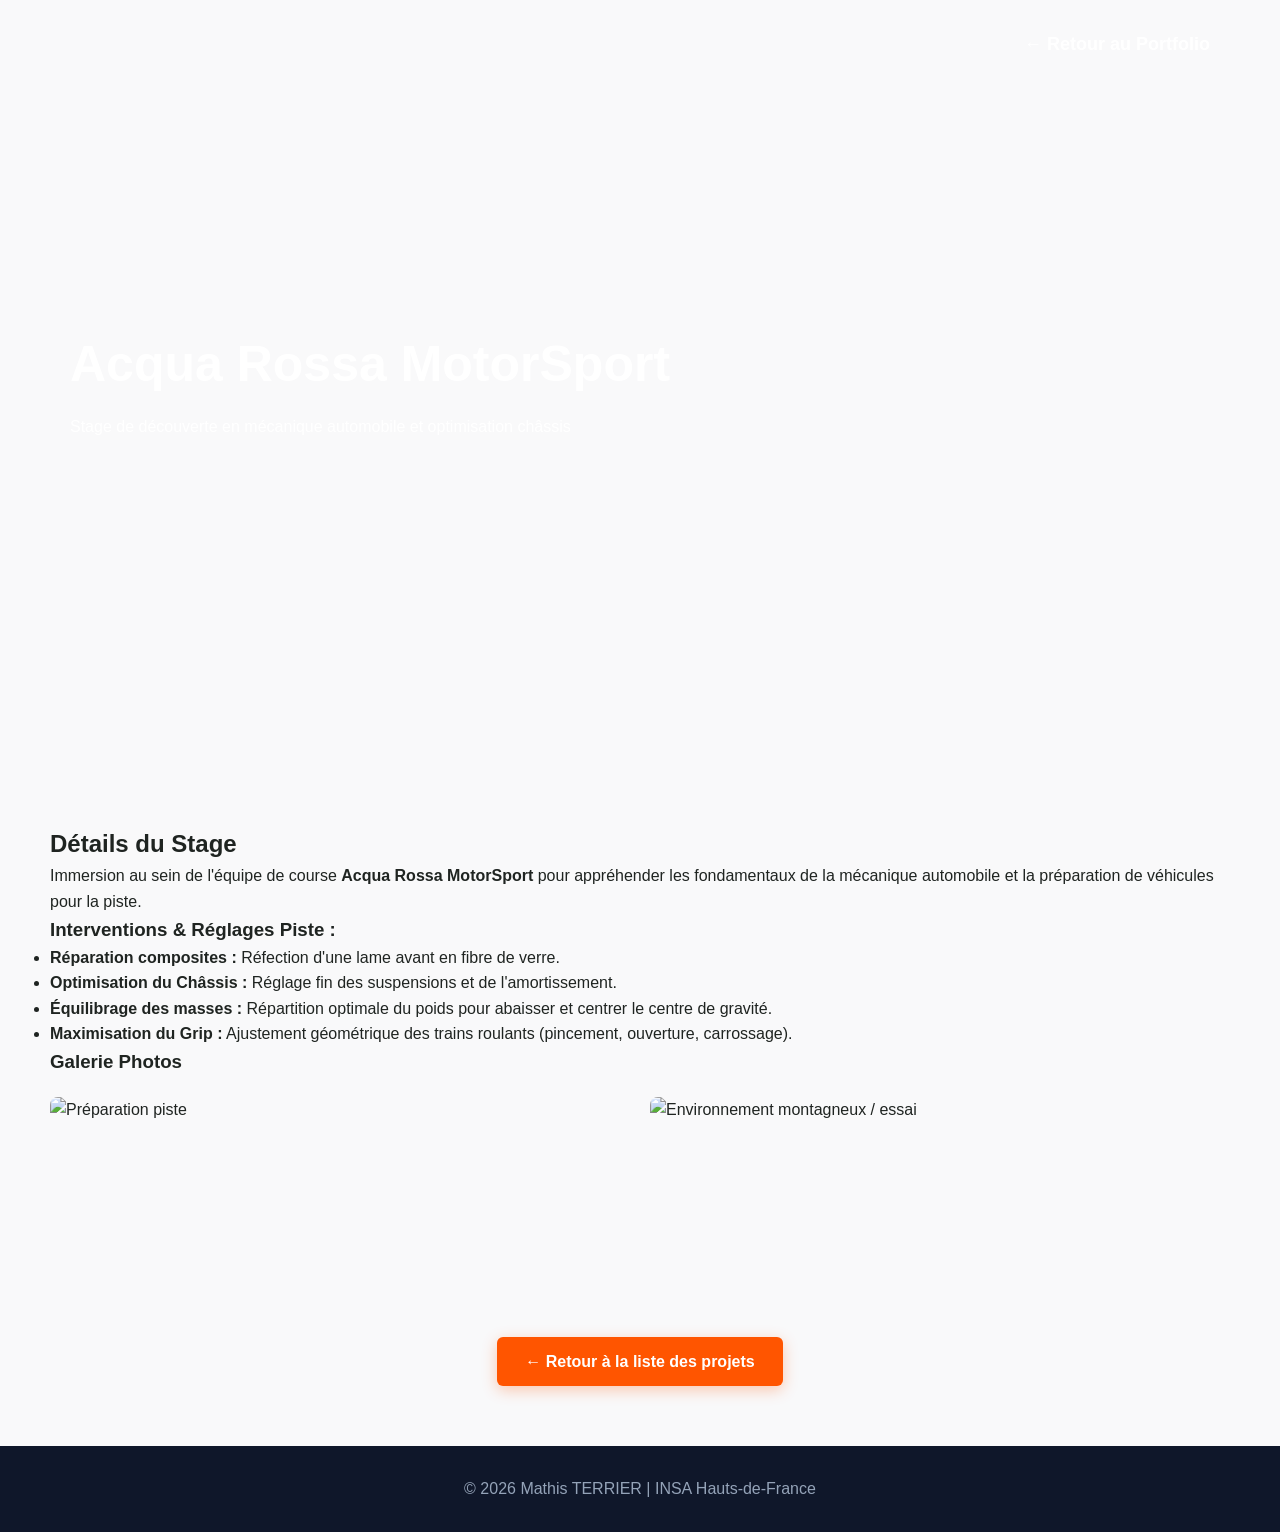
==== experience-acqua-rossa.html @ 952c7c57 "MaJ+correction" ====
<!DOCTYPE html>
<html lang="fr">
<head>
  <meta charset="UTF-8" />
  <meta name="viewport" content="width=device-width, initial-scale=1.0" />
  <title>Stage Acqua Rossa MotorSport - Mathis Terrier</title>
  <link rel="stylesheet" href="index.css" />
</head>
<body>

  <header class="header header--small">
    <div class="row">
      <nav class="nav">
        <ul class="nav__items">
          <li class="nav__item"><a href="index.html" class="nav__link">&larr; Retour au Portfolio</a></li>
        </ul>
      </nav>
    </div>
    <div class="header__text-box row">
      <h1 class="heading-primary"><span>Acqua Rossa MotorSport</span></h1>
      <p>Stage de découverte en mécanique automobile et optimisation châssis</p>
    </div>
  </header>

  <main class="row detail-page">
    <section class="detail-content">
      <h2>Détails du Stage</h2>
      <p>
        Immersion au sein de l'équipe de course <strong>Acqua Rossa MotorSport</strong> pour appréhender les fondamentaux de la mécanique automobile et la préparation de véhicules pour la piste.
      </p>

      <h3>Interventions & Réglages Piste :</h3>
      <ul>
        <li><strong>Réparation composites :</strong> Réfection d'une lame avant en fibre de verre.</li>
        <li><strong>Optimisation du Châssis :</strong> Réglage fin des suspensions et de l'amortissement.</li>
        <li><strong>Équilibrage des masses :</strong> Répartition optimale du poids pour abaisser et centrer le centre de gravité.</li>
        <li><strong>Maximisation du Grip :</strong> Ajustement géométrique des trains roulants (pincement, ouverture, carrossage).</li>
      </ul>

      <h3 class="margin-top">Galerie Photos</h3>
      <div class="gallery">
        <img src="gmail_images/PXL_20260227_120809608~2.jpg" alt="Préparation piste" class="gallery__img" />
        <img src="gmail_images/PXL_20260227_120746031.jpg" alt="Environnement montagneux / essai" class="gallery__img" />
      </div>

      <div style="margin-top: 40px; text-align: center;">
        <a href="index.html#work" class="btn btn--orange">&larr; Retour à la liste des projets</a>
      </div>
    </section>
  </main>

  <footer class="footer">
    <div class="row">
      <p>&copy; 2026 Mathis TERRIER | INSA Hauts-de-France</p>
    </div>
  </footer>
</body>
</html>
---- index.css ----
:root {
  --racing-orange: #FF5500;
  --racing-orange-hover: #E04800;
  --bg-light: #F9F9FA;
  --bg-card: #FFFFFF;
  --text-dark: #1F2421;
  --text-muted: #555555;
  --border-light: #E2E8F0;
  --shadow: 0 10px 30px rgba(0, 0, 0, 0.08);
  --container-max-width: 1180px;
}

* { margin: 0; padding: 0; box-sizing: border-box; }
html { font-size: 62.5%; scroll-behavior: smooth; }
body { font-size: 1.6rem; font-family: 'HK Grotesk', 'Segoe UI', sans-serif; color: var(--text-dark); background-color: var(--bg-light); line-height: 1.6; }
.row { max-width: var(--container-max-width); margin: 0 auto; padding: 0 2rem; }

/* Header & Fond d'écran pointant vers le dossier images */
.header {
  position: relative;
  background: url('images/PXL 20261026 170956442.PANO.jpg') no-repeat center center / cover;
  min-height: 85vh;
  display: flex;
  flex-direction: column;
  justify-content: space-between;
  padding: 3rem 0 6rem 0;
  color: #ffffff;
}

.header__overlay {
  position: absolute;
  top: 0; left: 0; right: 0; bottom: 0;
  background: linear-gradient(135deg, rgba(15, 23, 42, 0.65), rgba(15, 23, 42, 0.45));
  z-index: 1;
}

.header .row { position: relative; z-index: 2; width: 100%; }
.nav { display: flex; justify-content: flex-end; }
.nav__items { display: flex; list-style: none; align-items: center; gap: 2.5rem; }
.nav__link { color: #ffffff; text-decoration: none; font-weight: 600; font-size: 1.8rem; transition: color 0.3s; }
.nav__link:hover { color: var(--racing-orange); }

.header__text-box { margin-top: auto; margin-bottom: auto; }
.heading-primary span { font-size: 5rem; font-weight: 800; display: block; margin-bottom: 1rem; }
.header__subtitle { font-size: 2.2rem; margin-bottom: 3rem; color: #E2E8F0; }

.btn {
  display: inline-block;
  padding: 1.2rem 2.8rem;
  border-radius: 6px;
  font-weight: 700;
  font-size: 1.6rem;
  text-decoration: none;
  transition: all 0.3s ease;
  cursor: pointer;
  border: none;
}
.btn--orange { background-color: var(--racing-orange); color: #ffffff !important; box-shadow: 0 4px 15px rgba(255, 85, 0, 0.3); }
.btn--orange:hover { background-color: var(--racing-orange-hover); transform: translateY(-2px); }
.btn--outline { border: 2px solid var(--racing-orange); color: var(--racing-orange); background: transparent; }
.btn--lang { background-color: rgba(255, 255, 255, 0.2); color: #fff; border: 1px solid rgba(255, 255, 255, 0.4); padding: 0.6rem 1.4rem; }

.work { padding: 8rem 0; background-color: #ffffff; }
.work h2 { font-size: 3.6rem; margin-bottom: 1rem; text-align: center; }
.section-subtitle { text-align: center; font-size: 1.8rem; color: var(--text-muted); margin-bottom: 5rem; }
.work__boxes { display: grid; grid-template-columns: repeat(auto-fit, minmax(320px, 1fr)); gap: 3rem; }
.work__box { background: var(--bg-card); border: 1px solid var(--border-light); border-radius: 12px; overflow: hidden; box-shadow: var(--shadow); transition: transform 0.3s, box-shadow 0.3s; cursor: pointer; display: flex; flex-direction: column; }
.work__box:hover { transform: translateY(-8px); box-shadow: 0 15px 35px rgba(255, 85, 0, 0.15); border-color: var(--racing-orange); }
.work__text { padding: 2.5rem; flex-grow: 1; }
.work__text h3 { font-size: 2.2rem; margin-bottom: 1rem; color: var(--text-dark); }
.work__list { display: flex; flex-wrap: wrap; gap: 0.8rem; list-style: none; margin: 1.5rem 0; }
.work__list li { background: #F1F5F9; padding: 0.4rem 1rem; border-radius: 4px; font-size: 1.3rem; font-weight: 600; color: #475569; }
.work__links .link__text { color: var(--racing-orange); font-weight: 700; }
.work__image-box img { width: 100%; height: 220px; object-fit: cover; }

.about { padding: 8rem 0; background: #F8FAFC; }
.about__content { display: flex; align-items: center; gap: 5rem; }
.about__photo { width: 280px; height: 340px; object-fit: cover; border-radius: 12px; box-shadow: var(--shadow); border: 4px solid #ffffff; }
.about__btns { margin-top: 2.5rem; display: flex; gap: 1.5rem; }

.detail-page { padding: 6rem 0; }
.gallery { display: grid; grid-template-columns: repeat(auto-fit, minmax(280px, 1fr)); gap: 2rem; margin-top: 2rem; }
.gallery__img { width: 100%; height: 200px; object-fit: cover; border-radius: 8px; }
.pdf-links { display: flex; flex-wrap: wrap; gap: 1.5rem; margin-top: 1.5rem; }
.footer { background: #0F172A; color: #94A3B8; padding: 3rem 0; text-align: center; }
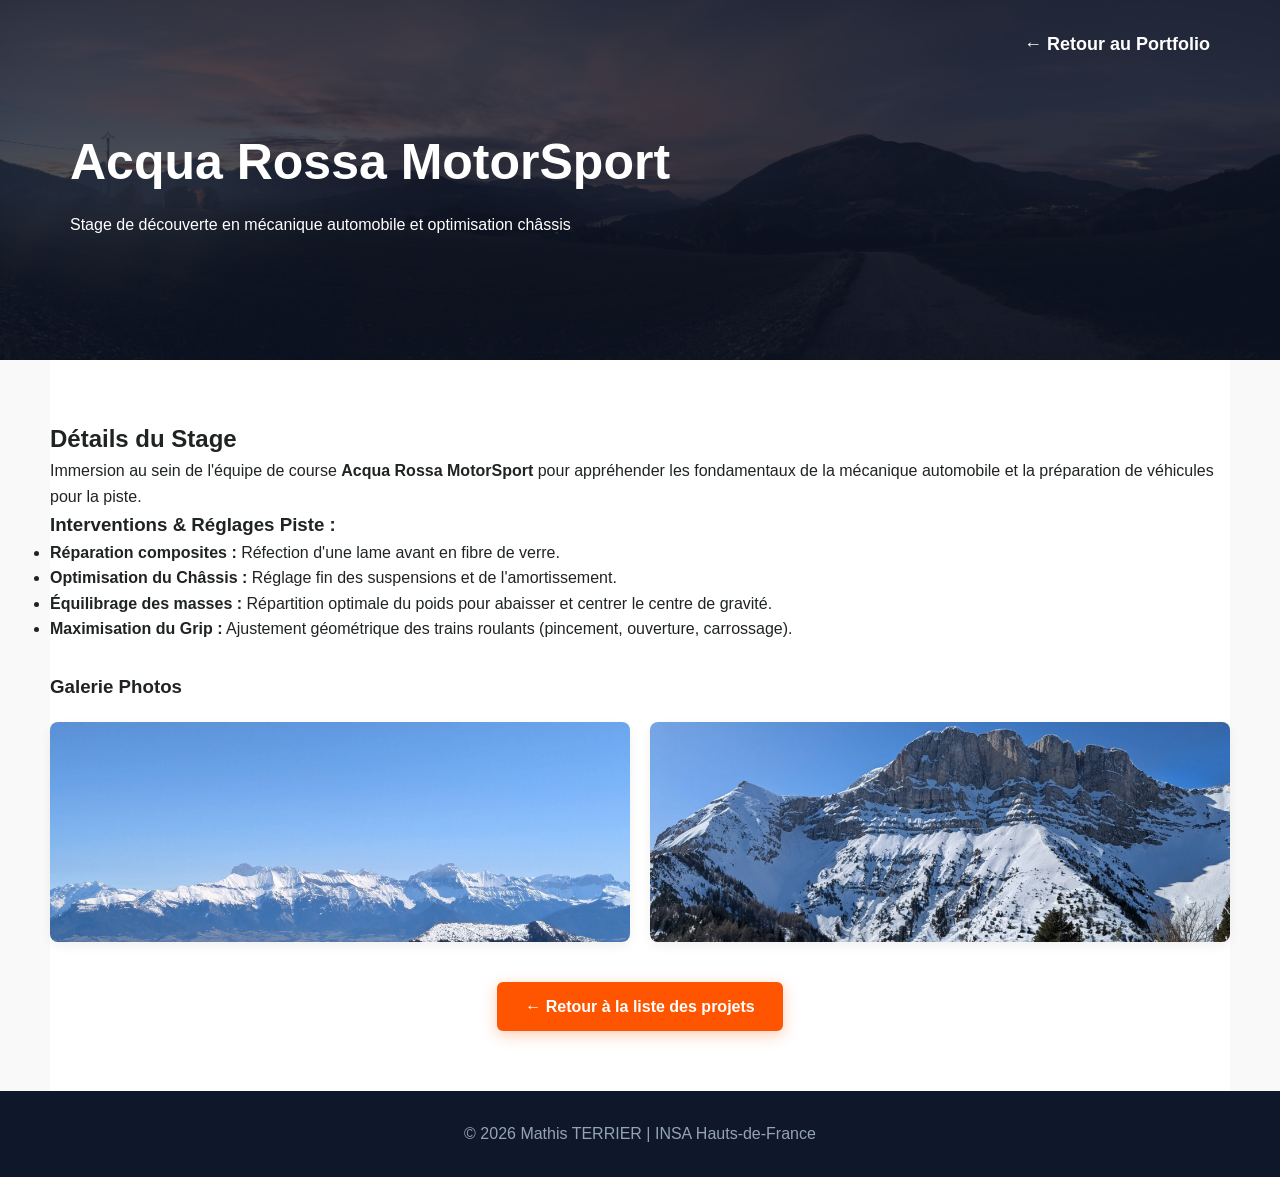
==== commit dd1422f7: "maj3" ====
--- a/experience-acqua-rossa.html
+++ b/experience-acqua-rossa.html
@@ -8,7 +8,8 @@
 </head>
 <body>
 
-  <header class="header header--small">
+  <header class="header header--small" style="min-height: 40vh;">
+    <div class="header__overlay"></div>
     <div class="row">
       <nav class="nav">
         <ul class="nav__items">
@@ -37,10 +38,10 @@
         <li><strong>Maximisation du Grip :</strong> Ajustement géométrique des trains roulants (pincement, ouverture, carrossage).</li>
       </ul>
 
-      <h3 class="margin-top">Galerie Photos</h3>
+      <h3 class="margin-top" style="margin-top: 3rem;">Galerie Photos</h3>
       <div class="gallery">
-        <img src="gmail_images/PXL_20260227_120809608~2.jpg" alt="Préparation piste" class="gallery__img" />
-        <img src="gmail_images/PXL_20260227_120746031.jpg" alt="Environnement montagneux / essai" class="gallery__img" />
+        <img src="images/Montagne6.jpg" alt="Préparation piste" class="gallery__img" />
+        <img src="images/Montagne7.jpg" alt="Environnement montagneux / essai" class="gallery__img" />
       </div>
 
       <div style="margin-top: 40px; text-align: center;">
@@ -50,9 +51,7 @@
   </main>
 
   <footer class="footer">
-    <div class="row">
-      <p>&copy; 2026 Mathis TERRIER | INSA Hauts-de-France</p>
-    </div>
+    <div class="row"><p>&copy; 2026 Mathis TERRIER | INSA Hauts-de-France</p></div>
   </footer>
 </body>
 </html>
--- a/index.css
+++ b/index.css
@@ -12,13 +12,13 @@
 
 * { margin: 0; padding: 0; box-sizing: border-box; }
 html { font-size: 62.5%; scroll-behavior: smooth; }
-body { font-size: 1.6rem; font-family: 'HK Grotesk', 'Segoe UI', sans-serif; color: var(--text-dark); background-color: var(--bg-light); line-height: 1.6; }
+body { font-size: 1.6rem; font-family: 'HK Grotesk', 'Segoe UI', sans-serif; color: var(--text-dark); background-color: var(--bg-light) !important; line-height: 1.6; }
 .row { max-width: var(--container-max-width); margin: 0 auto; padding: 0 2rem; }
 
-/* Header & Fond d'écran pointant vers le dossier images */
+/* Header avec fond sombre bien visible */
 .header {
   position: relative;
-  background: url('images/PXL 20261026 170956442.PANO.jpg') no-repeat center center / cover;
+  background: #0F172A url('images/Montagne11.jpg') no-repeat center center / cover;
   min-height: 85vh;
   display: flex;
   flex-direction: column;
@@ -30,7 +30,7 @@
 .header__overlay {
   position: absolute;
   top: 0; left: 0; right: 0; bottom: 0;
-  background: linear-gradient(135deg, rgba(15, 23, 42, 0.65), rgba(15, 23, 42, 0.45));
+  background: rgba(15, 23, 42, 0.75); /* Fond assombri pour lire parfaitement le texte blanc */
   z-index: 1;
 }
 
@@ -41,9 +41,10 @@
 .nav__link:hover { color: var(--racing-orange); }
 
 .header__text-box { margin-top: auto; margin-bottom: auto; }
-.heading-primary span { font-size: 5rem; font-weight: 800; display: block; margin-bottom: 1rem; }
+.heading-primary span { font-size: 5rem; font-weight: 800; display: block; margin-bottom: 1rem; color: #ffffff; }
 .header__subtitle { font-size: 2.2rem; margin-bottom: 3rem; color: #E2E8F0; }
 
+/* Boutons Orange Racing */
 .btn {
   display: inline-block;
   padding: 1.2rem 2.8rem;
@@ -55,13 +56,14 @@
   cursor: pointer;
   border: none;
 }
-.btn--orange { background-color: var(--racing-orange); color: #ffffff !important; box-shadow: 0 4px 15px rgba(255, 85, 0, 0.3); }
-.btn--orange:hover { background-color: var(--racing-orange-hover); transform: translateY(-2px); }
-.btn--outline { border: 2px solid var(--racing-orange); color: var(--racing-orange); background: transparent; }
+.btn--orange { background-color: #FF5500 !important; color: #ffffff !important; box-shadow: 0 4px 15px rgba(255, 85, 0, 0.3); }
+.btn--orange:hover { background-color: #E04800 !important; transform: translateY(-2px); }
+.btn--outline { border: 2px solid #FF5500; color: #FF5500; background: transparent; }
+.btn--outline:hover { background: #FF5500; color: #ffffff; }
 .btn--lang { background-color: rgba(255, 255, 255, 0.2); color: #fff; border: 1px solid rgba(255, 255, 255, 0.4); padding: 0.6rem 1.4rem; }
 
 .work { padding: 8rem 0; background-color: #ffffff; }
-.work h2 { font-size: 3.6rem; margin-bottom: 1rem; text-align: center; }
+.work h2 { font-size: 3.6rem; margin-bottom: 1rem; text-align: center; color: var(--text-dark); }
 .section-subtitle { text-align: center; font-size: 1.8rem; color: var(--text-muted); margin-bottom: 5rem; }
 .work__boxes { display: grid; grid-template-columns: repeat(auto-fit, minmax(320px, 1fr)); gap: 3rem; }
 .work__box { background: var(--bg-card); border: 1px solid var(--border-light); border-radius: 12px; overflow: hidden; box-shadow: var(--shadow); transition: transform 0.3s, box-shadow 0.3s; cursor: pointer; display: flex; flex-direction: column; }
@@ -70,7 +72,7 @@
 .work__text h3 { font-size: 2.2rem; margin-bottom: 1rem; color: var(--text-dark); }
 .work__list { display: flex; flex-wrap: wrap; gap: 0.8rem; list-style: none; margin: 1.5rem 0; }
 .work__list li { background: #F1F5F9; padding: 0.4rem 1rem; border-radius: 4px; font-size: 1.3rem; font-weight: 600; color: #475569; }
-.work__links .link__text { color: var(--racing-orange); font-weight: 700; }
+.work__links .link__text { color: #FF5500; font-weight: 700; }
 .work__image-box img { width: 100%; height: 220px; object-fit: cover; }
 
 .about { padding: 8rem 0; background: #F8FAFC; }
@@ -78,8 +80,8 @@
 .about__photo { width: 280px; height: 340px; object-fit: cover; border-radius: 12px; box-shadow: var(--shadow); border: 4px solid #ffffff; }
 .about__btns { margin-top: 2.5rem; display: flex; gap: 1.5rem; }
 
-.detail-page { padding: 6rem 0; }
+.detail-page { padding: 6rem 0; background-color: #ffffff; }
 .gallery { display: grid; grid-template-columns: repeat(auto-fit, minmax(280px, 1fr)); gap: 2rem; margin-top: 2rem; }
-.gallery__img { width: 100%; height: 200px; object-fit: cover; border-radius: 8px; }
-.pdf-links { display: flex; flex-wrap: wrap; gap: 1.5rem; margin-top: 1.5rem; }
+.gallery__img { width: 100%; height: 220px; object-fit: cover; border-radius: 8px; box-shadow: 0 4px 12px rgba(0,0,0,0.06); }
+.pdf-viewer-container { margin-top: 2rem; border: 1px solid var(--border-light); padding: 1.5rem; border-radius: 8px; background: #F8FAFC; }
 .footer { background: #0F172A; color: #94A3B8; padding: 3rem 0; text-align: center; }
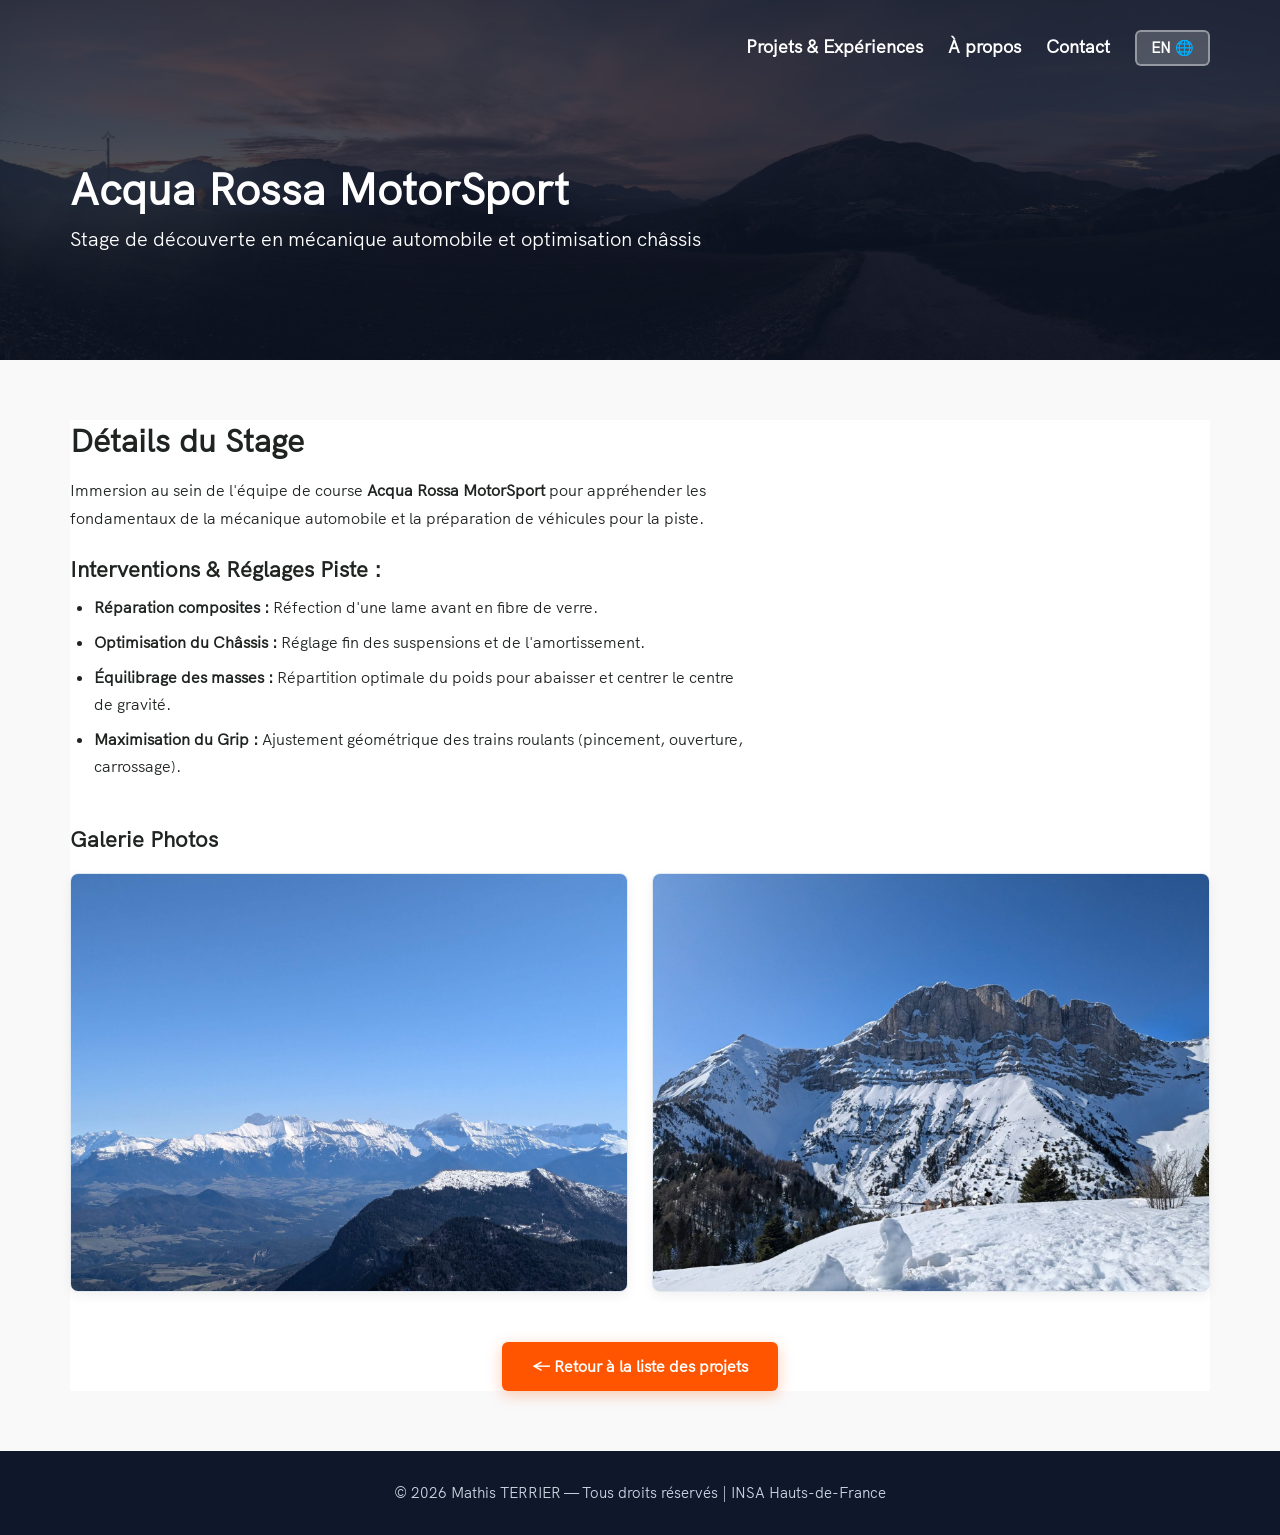
==== commit 237e934e: "maj Claude" ====
--- a/experience-acqua-rossa.html
+++ b/experience-acqua-rossa.html
@@ -4,27 +4,55 @@
   <meta charset="UTF-8" />
   <meta name="viewport" content="width=device-width, initial-scale=1.0" />
   <title>Stage Acqua Rossa MotorSport - Mathis Terrier</title>
+  <meta name="description" content="Stage de découverte en mécanique automobile chez Acqua Rossa MotorSport : réglage des suspensions, équilibrage des masses, géométrie et réparation composite." />
+  <meta name="author" content="Mathis Terrier" />
+  <meta name="theme-color" content="#0F172A" />
+
+  <meta property="og:type" content="website" />
+  <meta property="og:site_name" content="Mathis TERRIER — Portfolio" />
+  <meta property="og:title" content="Stage Acqua Rossa MotorSport - Mathis Terrier" />
+  <meta property="og:description" content="Stage de découverte en mécanique automobile chez Acqua Rossa MotorSport : réglage des suspensions, équilibrage des masses, géométrie et réparation composite." />
+  <meta property="og:url" content="https://mathistr38.github.io/portfolio/experience-acqua-rossa.html" />
+  <meta property="og:image" content="https://mathistr38.github.io/portfolio/images/og-image.jpg" />
+  <meta property="og:image:width" content="1200" />
+  <meta property="og:image:height" content="630" />
+  <meta property="og:locale" content="fr_FR" />
+  <meta name="twitter:card" content="summary_large_image" />
+  <meta name="twitter:title" content="Stage Acqua Rossa MotorSport - Mathis Terrier" />
+  <meta name="twitter:description" content="Stage de découverte en mécanique automobile chez Acqua Rossa MotorSport : réglage des suspensions, équilibrage des masses, géométrie et réparation composite." />
+  <meta name="twitter:image" content="https://mathistr38.github.io/portfolio/images/og-image.jpg" />
+
+  <link rel="icon" href="favicon.svg" type="image/svg+xml" />
+  <link rel="icon" href="favicon.ico" sizes="48x48" />
+  <link rel="apple-touch-icon" href="apple-touch-icon.png" />
+  <link rel="preload" href="fonts/HKGrotesk-Regular.woff" as="font" type="font/woff" crossorigin />
   <link rel="stylesheet" href="index.css" />
+  <script src="index.js" defer></script>
 </head>
 <body>
-
-  <header class="header header--small" style="min-height: 40vh;">
+  <a class="skip-link" href="#main">Aller au contenu principal</a>
+  <header class="header header--small" id="top">
     <div class="header__overlay"></div>
     <div class="row">
-      <nav class="nav">
+      <nav class="nav" aria-label="Navigation principale">
         <ul class="nav__items">
-          <li class="nav__item"><a href="index.html" class="nav__link">&larr; Retour au Portfolio</a></li>
+          <li class="nav__item"><a href="index.html#work" class="nav__link">Projets & Expériences</a></li>
+          <li class="nav__item"><a href="index.html#about" class="nav__link">À propos</a></li>
+          <li class="nav__item"><a href="index.html#contact" class="nav__link">Contact</a></li>
+          <li class="nav__item">
+            <a href="index_en.html" class="btn btn--lang" lang="en" hreflang="en" title="Read this site in English">EN <span aria-hidden="true">🌐</span></a>
+          </li>
         </ul>
       </nav>
     </div>
     <div class="header__text-box row">
       <h1 class="heading-primary"><span>Acqua Rossa MotorSport</span></h1>
-      <p>Stage de découverte en mécanique automobile et optimisation châssis</p>
+      <p class="header__role">Stage de découverte en mécanique automobile et optimisation châssis</p>
     </div>
   </header>
 
-  <main class="row detail-page">
-    <section class="detail-content">
+  <main id="main" class="row detail-page">
+    <article class="detail-content">
       <h2>Détails du Stage</h2>
       <p>
         Immersion au sein de l'équipe de course <strong>Acqua Rossa MotorSport</strong> pour appréhender les fondamentaux de la mécanique automobile et la préparation de véhicules pour la piste.
@@ -38,20 +66,32 @@
         <li><strong>Maximisation du Grip :</strong> Ajustement géométrique des trains roulants (pincement, ouverture, carrossage).</li>
       </ul>
 
-      <h3 class="margin-top" style="margin-top: 3rem;">Galerie Photos</h3>
+      <h3 class="section-gap">Galerie Photos</h3>
       <div class="gallery">
-        <img src="images/Montagne6.jpg" alt="Préparation piste" class="gallery__img" />
-        <img src="images/Montagne7.jpg" alt="Environnement montagneux / essai" class="gallery__img" />
+        <figure class="gallery__item">
+          <a class="gallery__link" href="images/Montagne6.jpg" target="_blank" rel="noopener" title="Ouvrir l'image en grand">
+            <img src="images/Montagne6.jpg" alt="Chaîne de montagnes enneigée sous un ciel bleu" class="gallery__img" width="1600" height="1200" loading="lazy" decoding="async" />
+          </a>
+        </figure>
+        <figure class="gallery__item">
+          <a class="gallery__link" href="images/Montagne7.jpg" target="_blank" rel="noopener" title="Ouvrir l'image en grand">
+            <img src="images/Montagne7.jpg" alt="Falaise rocheuse dominant un versant enneigé" class="gallery__img" width="1600" height="1200" loading="lazy" decoding="async" />
+          </a>
+        </figure>
       </div>
 
-      <div style="margin-top: 40px; text-align: center;">
+      <div class="detail-actions">
         <a href="index.html#work" class="btn btn--orange">&larr; Retour à la liste des projets</a>
       </div>
-    </section>
+    </article>
   </main>
 
   <footer class="footer">
-    <div class="row"><p>&copy; 2026 Mathis TERRIER | INSA Hauts-de-France</p></div>
+    <div class="row">
+      <p>&copy; 2026 Mathis TERRIER — Tous droits réservés | INSA Hauts-de-France</p>
+    </div>
   </footer>
+
+  <a href="#top" class="back-to-top" aria-label="Retour en haut de page"><span aria-hidden="true">&uarr;</span></a>
 </body>
-</html>+</html>
--- a/index.css
+++ b/index.css
@@ -1,87 +1,252 @@
+/* ==========================================================================
+   Portfolio Mathis TERRIER — feuille de style unique
+   Identité : orange racing #FF5500 + fond sombre #0F172A
+   ========================================================================== */
+
+/* ---------- Police (jusque-là jamais chargée : aucun @font-face) ---------- */
+@font-face {
+  font-family: 'HK Grotesk';
+  src: url('fonts/HKGrotesk-Regular.woff') format('woff');
+  font-weight: 400;
+  font-style: normal;
+  font-display: swap;
+}
+
+/* ---------- Variables ---------- */
 :root {
   --racing-orange: #FF5500;
   --racing-orange-hover: #E04800;
+  --racing-orange-text: #C2410C;      /* orange foncé pour le texte sur fond blanc (contraste AA) */
+  --dark: #0F172A;
   --bg-light: #F9F9FA;
+  --bg-soft: #F8FAFC;
   --bg-card: #FFFFFF;
   --text-dark: #1F2421;
   --text-muted: #555555;
   --border-light: #E2E8F0;
   --shadow: 0 10px 30px rgba(0, 0, 0, 0.08);
   --container-max-width: 1180px;
-}
-
-* { margin: 0; padding: 0; box-sizing: border-box; }
-html { font-size: 62.5%; scroll-behavior: smooth; }
-body { font-size: 1.6rem; font-family: 'HK Grotesk', 'Segoe UI', sans-serif; color: var(--text-dark); background-color: var(--bg-light) !important; line-height: 1.6; }
+  --radius: 12px;
+}
+
+/* ---------- Base ---------- */
+*, *::before, *::after { box-sizing: border-box; }
+* { margin: 0; padding: 0; }
+html { font-size: 62.5%; scroll-behavior: smooth; scroll-padding-top: 2rem; -webkit-text-size-adjust: 100%; }
+body {
+  font-size: 1.6rem;
+  font-family: 'HK Grotesk', 'Segoe UI', system-ui, -apple-system, sans-serif;
+  color: var(--text-dark);
+  background-color: var(--bg-light);
+  line-height: 1.6;
+}
+img { max-width: 100%; height: auto; }
+a { color: var(--racing-orange-text); }
+h1, h2, h3 { line-height: 1.25; }
+
 .row { max-width: var(--container-max-width); margin: 0 auto; padding: 0 2rem; }
 
-/* Header avec fond sombre bien visible */
+/* ---------- Accessibilité ---------- */
+.skip-link {
+  position: absolute; left: 1rem; top: -6rem; z-index: 100;
+  background: var(--racing-orange); color: #fff; padding: 1rem 1.6rem;
+  border-radius: 0 0 6px 6px; font-weight: 700; text-decoration: none;
+}
+.skip-link:focus { top: 0; }
+:focus-visible { outline: 3px solid var(--racing-orange); outline-offset: 3px; }
+.header :focus-visible { outline-color: #fff; }
+
+/* ---------- Header (même bloc sur toutes les pages) ---------- */
 .header {
   position: relative;
-  background: #0F172A url('images/Montagne11.jpg') no-repeat center center / cover;
-  min-height: 85vh;
+  background: var(--dark) url('images/Montagne11.jpg') no-repeat center center / cover;
+  min-height: min(85vh, 780px);
   display: flex;
   flex-direction: column;
   justify-content: space-between;
   padding: 3rem 0 6rem 0;
-  color: #ffffff;
-}
-
-.header__overlay {
-  position: absolute;
-  top: 0; left: 0; right: 0; bottom: 0;
-  background: rgba(15, 23, 42, 0.75); /* Fond assombri pour lire parfaitement le texte blanc */
-  z-index: 1;
-}
-
+  color: #fff;
+}
+.header--small { min-height: 40vh; padding-bottom: 4rem; }
+.header__overlay { position: absolute; inset: 0; background: rgba(15, 23, 42, 0.75); z-index: 1; }
 .header .row { position: relative; z-index: 2; width: 100%; }
+
 .nav { display: flex; justify-content: flex-end; }
-.nav__items { display: flex; list-style: none; align-items: center; gap: 2.5rem; }
-.nav__link { color: #ffffff; text-decoration: none; font-weight: 600; font-size: 1.8rem; transition: color 0.3s; }
-.nav__link:hover { color: var(--racing-orange); }
-
-.header__text-box { margin-top: auto; margin-bottom: auto; }
-.heading-primary span { font-size: 5rem; font-weight: 800; display: block; margin-bottom: 1rem; color: #ffffff; }
-.header__subtitle { font-size: 2.2rem; margin-bottom: 3rem; color: #E2E8F0; }
-
-/* Boutons Orange Racing */
+.nav__items { display: flex; flex-wrap: wrap; justify-content: flex-end; list-style: none; align-items: center; gap: 1rem 2.5rem; }
+.nav__link { color: #fff; text-decoration: none; font-weight: 600; font-size: 1.8rem; transition: color 0.3s; }
+.nav__link:hover, .nav__link:focus-visible { color: var(--racing-orange); }
+
+.header__text-box { margin-top: auto; margin-bottom: auto; padding-top: 4rem; }
+.heading-primary span {
+  display: block; margin-bottom: 1rem; color: #fff;
+  font-size: clamp(3.2rem, 7vw, 5.6rem); font-weight: 800; line-height: 1.1;
+}
+.header--small .heading-primary span { font-size: clamp(2.6rem, 5vw, 4.4rem); }
+.header__role { font-size: clamp(1.7rem, 2.4vw, 2rem); color: #fff; margin-bottom: 0.6rem; }
+.header__subtitle { font-size: clamp(1.7rem, 2.4vw, 2.2rem); margin-bottom: 3rem; color: #E2E8F0; max-width: 62rem; }
+
+/* ---------- Boutons ---------- */
 .btn {
   display: inline-block;
   padding: 1.2rem 2.8rem;
   border-radius: 6px;
+  font-family: inherit;
   font-weight: 700;
   font-size: 1.6rem;
+  line-height: 1.3;
+  text-align: center;
   text-decoration: none;
-  transition: all 0.3s ease;
+  transition: background-color 0.3s, color 0.3s, transform 0.3s;
   cursor: pointer;
-  border: none;
-}
-.btn--orange { background-color: #FF5500 !important; color: #ffffff !important; box-shadow: 0 4px 15px rgba(255, 85, 0, 0.3); }
-.btn--orange:hover { background-color: #E04800 !important; transform: translateY(-2px); }
-.btn--outline { border: 2px solid #FF5500; color: #FF5500; background: transparent; }
-.btn--outline:hover { background: #FF5500; color: #ffffff; }
-.btn--lang { background-color: rgba(255, 255, 255, 0.2); color: #fff; border: 1px solid rgba(255, 255, 255, 0.4); padding: 0.6rem 1.4rem; }
-
-.work { padding: 8rem 0; background-color: #ffffff; }
-.work h2 { font-size: 3.6rem; margin-bottom: 1rem; text-align: center; color: var(--text-dark); }
-.section-subtitle { text-align: center; font-size: 1.8rem; color: var(--text-muted); margin-bottom: 5rem; }
-.work__boxes { display: grid; grid-template-columns: repeat(auto-fit, minmax(320px, 1fr)); gap: 3rem; }
-.work__box { background: var(--bg-card); border: 1px solid var(--border-light); border-radius: 12px; overflow: hidden; box-shadow: var(--shadow); transition: transform 0.3s, box-shadow 0.3s; cursor: pointer; display: flex; flex-direction: column; }
-.work__box:hover { transform: translateY(-8px); box-shadow: 0 15px 35px rgba(255, 85, 0, 0.15); border-color: var(--racing-orange); }
-.work__text { padding: 2.5rem; flex-grow: 1; }
+  border: 2px solid transparent;
+}
+.btn--orange { background-color: var(--racing-orange); color: #fff; box-shadow: 0 4px 15px rgba(255, 85, 0, 0.3); }
+.btn--orange:hover { background-color: var(--racing-orange-hover); transform: translateY(-2px); }
+.btn--outline { border-color: var(--racing-orange); color: var(--racing-orange-text); background: transparent; }
+.btn--outline:hover { background: var(--racing-orange); color: #fff; }
+.btn--lang { background-color: rgba(255, 255, 255, 0.2); color: #fff; border-color: rgba(255, 255, 255, 0.4); padding: 0.6rem 1.4rem; font-size: 1.5rem; }
+.btn--lang:hover { background-color: rgba(255, 255, 255, 0.35); }
+
+/* ---------- Sections ---------- */
+section h2, .detail-content h2 { color: var(--text-dark); }
+.work { padding: 8rem 0; background-color: #fff; }
+.work h2 { font-size: clamp(2.8rem, 5vw, 3.6rem); margin-bottom: 1rem; text-align: center; }
+.section-subtitle { text-align: center; font-size: 1.8rem; color: var(--text-muted); margin: 0 auto 5rem; max-width: 70rem; }
+
+/* ---------- Cartes projets (liens <a> : cliquables au clavier) ---------- */
+.work__boxes { display: grid; grid-template-columns: 1fr; gap: 3rem; }
+@media (min-width: 700px) { .work__boxes { grid-template-columns: repeat(2, 1fr); } }
+.work__box {
+  display: flex; flex-direction: column;
+  background: var(--bg-card); color: inherit; text-decoration: none;
+  border: 1px solid var(--border-light); border-radius: var(--radius); overflow: hidden;
+  box-shadow: var(--shadow);
+  transition: transform 0.3s, box-shadow 0.3s, border-color 0.3s;
+}
+.work__box:hover, .work__box:focus-visible { transform: translateY(-8px); box-shadow: 0 15px 35px rgba(255, 85, 0, 0.15); border-color: var(--racing-orange); }
+.work__image-box { aspect-ratio: 16 / 10; overflow: hidden; background: #E9EEF4; }
+.work__image { display: block; width: 100%; height: 100%; object-fit: cover; }
+.work__text { padding: 2.5rem; flex-grow: 1; display: flex; flex-direction: column; }
 .work__text h3 { font-size: 2.2rem; margin-bottom: 1rem; color: var(--text-dark); }
+.work__text p { color: var(--text-muted); }
 .work__list { display: flex; flex-wrap: wrap; gap: 0.8rem; list-style: none; margin: 1.5rem 0; }
 .work__list li { background: #F1F5F9; padding: 0.4rem 1rem; border-radius: 4px; font-size: 1.3rem; font-weight: 600; color: #475569; }
-.work__links .link__text { color: #FF5500; font-weight: 700; }
-.work__image-box img { width: 100%; height: 220px; object-fit: cover; }
-
-.about { padding: 8rem 0; background: #F8FAFC; }
-.about__content { display: flex; align-items: center; gap: 5rem; }
-.about__photo { width: 280px; height: 340px; object-fit: cover; border-radius: 12px; box-shadow: var(--shadow); border: 4px solid #ffffff; }
-.about__btns { margin-top: 2.5rem; display: flex; gap: 1.5rem; }
-
-.detail-page { padding: 6rem 0; background-color: #ffffff; }
-.gallery { display: grid; grid-template-columns: repeat(auto-fit, minmax(280px, 1fr)); gap: 2rem; margin-top: 2rem; }
-.gallery__img { width: 100%; height: 220px; object-fit: cover; border-radius: 8px; box-shadow: 0 4px 12px rgba(0,0,0,0.06); }
-.pdf-viewer-container { margin-top: 2rem; border: 1px solid var(--border-light); padding: 1.5rem; border-radius: 8px; background: #F8FAFC; }
-.footer { background: #0F172A; color: #94A3B8; padding: 3rem 0; text-align: center; }+.link__text { margin-top: auto; color: var(--racing-orange-text); font-weight: 700; }
+
+/* ---------- À propos ---------- */
+.about { padding: 8rem 0; background: var(--bg-soft); }
+.about h2, .contact h2 { font-size: clamp(2.8rem, 5vw, 3.6rem); margin-bottom: 3rem; }
+.about__content { display: flex; align-items: center; justify-content: space-between; gap: 5rem; }
+.about__text { max-width: 68ch; }
+.about__text p + p { margin-top: 1.4rem; }
+.about__photo-container { flex-shrink: 0; }
+.about__photo {
+  display: block; width: 280px; aspect-ratio: 14 / 17; object-fit: cover; object-position: center top;
+  border-radius: var(--radius); box-shadow: var(--shadow); border: 4px solid #fff;
+}
+.about__btns { margin-top: 2.5rem; display: flex; flex-wrap: wrap; gap: 1.5rem; }
+
+/* ---------- Contact (n'avait aucun style) ---------- */
+.contact { padding: 8rem 0; background: #fff; text-align: center; }
+.contact__info { max-width: 64rem; margin: 0 auto; }
+.contact__details { margin: 2.5rem 0; padding: 2rem; background: var(--bg-soft); border: 1px solid var(--border-light); border-radius: var(--radius); }
+.contact__details p + p { margin-top: 0.6rem; }
+.contact__details a, .link { color: var(--racing-orange-text); font-weight: 700; word-break: break-word; }
+.link:hover { color: var(--racing-orange-hover); }
+
+/* ---------- Pages de détail ---------- */
+.detail-page { padding-top: 6rem; padding-bottom: 6rem; }
+.detail-content { background: #fff; }
+.detail-content h2 { font-size: clamp(2.6rem, 4vw, 3.2rem); margin-bottom: 1.6rem; }
+.detail-content h3 { font-size: 2.2rem; margin: 2.4rem 0 1rem; }
+.detail-content h3.section-gap { margin-top: 4.5rem; }
+.detail-content p { max-width: 75ch; line-height: 1.75; }
+.detail-content ul { padding-left: 2.4rem; max-width: 75ch; }
+.detail-content li { margin-bottom: 0.8rem; line-height: 1.7; }
+.detail-content .actions { margin-top: 1.5rem; }
+.detail-actions { margin-top: 5rem; text-align: center; }
+
+/* ---------- Galerie : image entière, sans déformation ---------- */
+.gallery {
+  display: grid;
+  grid-template-columns: repeat(auto-fit, minmax(min(100%, 300px), 1fr));
+  gap: 2.4rem;
+  align-items: start;                 /* chaque image garde sa hauteur naturelle */
+  margin-top: 2rem;
+}
+.gallery__item { margin: 0; min-width: 0; }
+.gallery__link {
+  display: block; overflow: hidden;
+  background: #F1F5F9;
+  border: 1px solid var(--border-light); border-radius: 8px;
+  box-shadow: 0 4px 12px rgba(0, 0, 0, 0.06);
+  transition: box-shadow 0.3s;
+}
+.gallery__link:hover { box-shadow: 0 8px 22px rgba(255, 85, 0, 0.2); }
+.gallery__img {
+  display: block; width: 100%; height: auto;   /* ratio fourni par width/height du HTML */
+  object-fit: contain;                          /* filet de sécurité : jamais rognée ni étirée */
+}
+.gallery__caption { margin-top: 0.8rem; text-align: center; font-size: 1.4rem; font-weight: 700; color: var(--text-muted); }
+.gallery--single { grid-template-columns: 1fr; }
+.gallery__item--portrait { width: 100%; max-width: 420px; justify-self: center; }
+
+/* ---------- Documents PDF ---------- */
+.detail-content .doc-list { list-style: none; padding-left: 0; max-width: none; display: grid; gap: 1rem; margin-top: 1.5rem; }
+.doc-list li { margin: 0; }
+.doc-list__link {
+  display: flex; align-items: center; gap: 1.4rem;
+  padding: 1.4rem 1.8rem; background: var(--bg-soft);
+  border: 1px solid var(--border-light); border-radius: 8px;
+  color: var(--text-dark); font-weight: 600; text-decoration: none;
+  transition: border-color 0.3s, background-color 0.3s;
+}
+.doc-list__link:hover, .doc-list__link:focus-visible { border-color: var(--racing-orange); background: #fff; }
+.doc-list__badge { flex-shrink: 0; background: var(--racing-orange-text); color: #fff; font-size: 1.2rem; font-weight: 800; padding: 0.4rem 0.8rem; border-radius: 4px; letter-spacing: 0.05em; }
+
+/* ---------- Footer & retour en haut ---------- */
+.footer { background: var(--dark); color: #CBD5E1; padding: 3rem 0; text-align: center; font-size: 1.5rem; }
+
+.back-to-top {
+  position: fixed; right: 2rem; bottom: 2rem; z-index: 50;
+  width: 4.8rem; height: 4.8rem; border-radius: 50%;
+  display: flex; align-items: center; justify-content: center;
+  background: var(--racing-orange); color: #fff; font-size: 2.4rem; text-decoration: none;
+  box-shadow: 0 4px 15px rgba(0, 0, 0, 0.3);
+  visibility: hidden; opacity: 0; transform: scale(0);
+  transition: opacity 0.3s, transform 0.3s, visibility 0.3s;
+}
+.back-to-top.is-visible { visibility: visible; opacity: 1; transform: scale(1); }
+.back-to-top:hover { background: var(--racing-orange-hover); }
+
+/* ==========================================================================
+   Responsive
+   ========================================================================== */
+@media (max-width: 900px) {
+  .work, .about, .contact { padding: 6rem 0; }
+  .about__content { flex-direction: column-reverse; align-items: flex-start; gap: 3rem; }
+  .about__text { max-width: none; }
+  .detail-page { padding-top: 4rem; padding-bottom: 4rem; }
+}
+
+@media (max-width: 600px) {
+  .row { padding: 0 1.6rem; }
+  .header { padding: 2rem 0 4rem; min-height: 80vh; }
+  .header--small { min-height: 34vh; }
+  .nav { justify-content: flex-start; }
+  .nav__items { justify-content: flex-start; gap: 0.8rem 1.8rem; }
+  .nav__link { font-size: 1.6rem; }
+  .header__text-box { padding-top: 3rem; }
+  .btn { padding: 1.2rem 2rem; }
+  .about__btns .btn, .header__text .btn { width: 100%; }
+  .about__photo { width: min(100%, 280px); }
+  .work__text { padding: 2rem; }
+  .gallery { gap: 1.6rem; }
+  .back-to-top { right: 1.2rem; bottom: 1.2rem; }
+}
+
+@media (prefers-reduced-motion: reduce) {
+  html { scroll-behavior: auto; }
+  *, *::before, *::after { transition-duration: 0.01ms !important; }
+  .work__box:hover, .work__box:focus-visible, .btn--orange:hover { transform: none; }
+}
